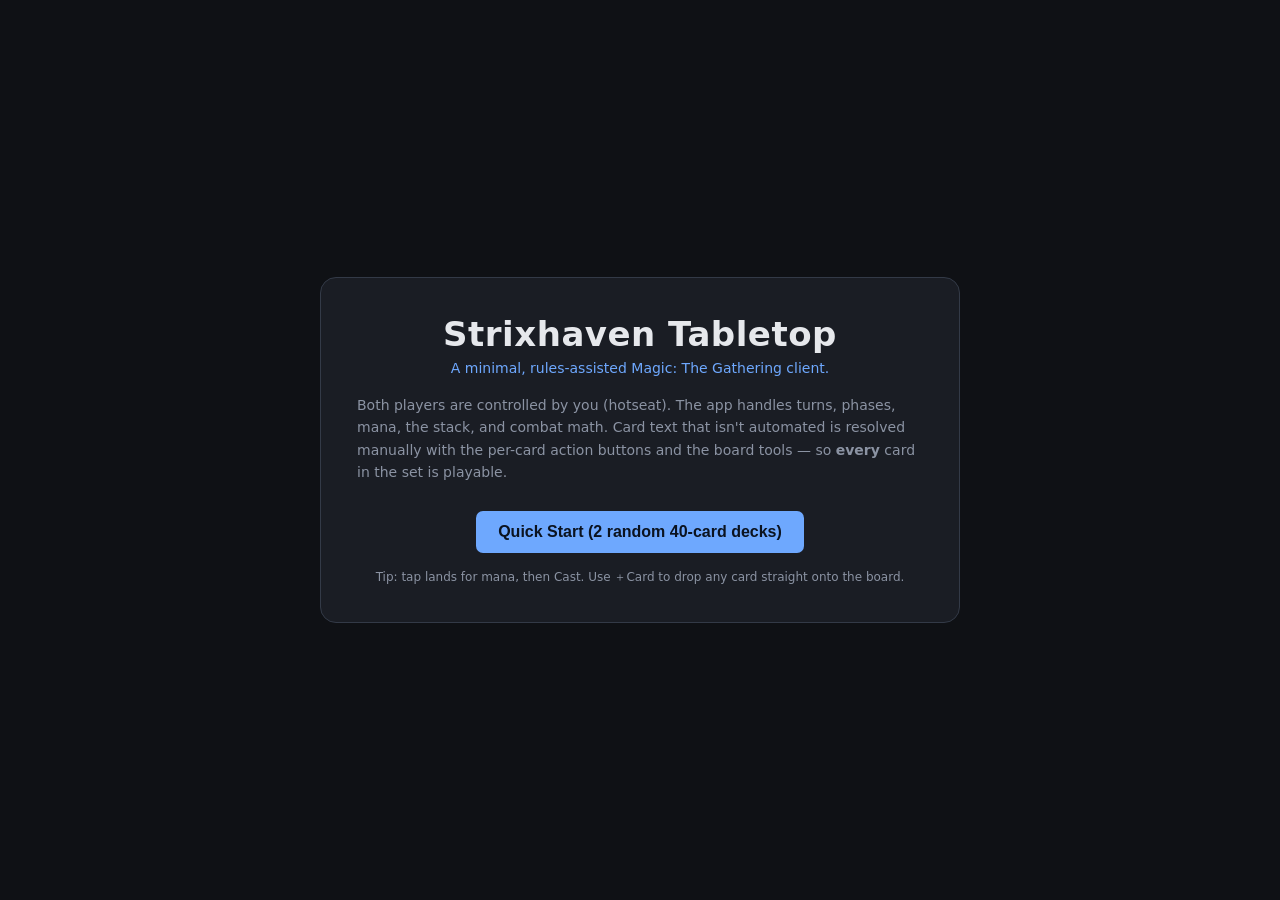
==== mtg/index.html @ 75c7c593 "Add MtG MVP client: rules-assisted hotseat tabletop A zero-dependency browser client for the full ~3" ====
<!DOCTYPE html>
<html lang="en">
<head>
  <meta charset="UTF-8">
  <meta name="viewport" content="width=device-width, initial-scale=1.0">
  <title>Strixhaven Tabletop — MtG MVP</title>
  <link rel="stylesheet" href="style.css">
</head>
<body>

  <!-- Start screen -->
  <div id="screen-start" class="screen-start">
    <div class="start-card">
      <h1>Strixhaven Tabletop</h1>
      <p class="tagline">A minimal, rules-assisted Magic: The Gathering client.</p>
      <p class="blurb">
        Both players are controlled by you (hotseat). The app handles turns,
        phases, mana, the stack, and combat math. Card text that isn't
        automated is resolved manually with the per-card action buttons and the
        board tools — so <b>every</b> card in the set is playable.
      </p>
      <button id="btn-start" class="btn btn-big">Quick Start (2 random 40-card decks)</button>
      <div class="hint">Tip: tap lands for mana, then Cast. Use ＋Card to drop any card straight onto the board.</div>
    </div>
  </div>

  <!-- Game screen -->
  <div id="screen-game" style="display:none;">
    <div id="phase-bar" class="phase-bar"></div>
    <div class="board">
      <div id="player-top" class="player-area"></div>
      <div class="middle">
        <div id="stack-zone" class="stack-zone"></div>
        <div id="detail-zone" class="detail-zone"></div>
        <div id="log-zone" class="log-zone"></div>
      </div>
      <div id="player-bottom" class="player-area"></div>
    </div>
  </div>

  <!-- Modal -->
  <div id="modal" class="modal" style="display:none;">
    <div class="modal-content"><div class="modal-body"></div></div>
  </div>

  <!-- Game over banner -->
  <div id="gameover" class="gameover" style="display:none;">
    <div class="go-box"><div class="go-text"></div>
      <button class="btn" onclick="location.reload()">New Game</button></div>
  </div>

  <script src="cards.js"></script>
  <script src="engine.js"></script>
  <script src="ui.js"></script>
  <script src="app.js"></script>
</body>
</html>
---- mtg/style.css ----
:root {
  --bg: #0f1115;
  --panel: #1a1d24;
  --panel2: #232730;
  --border: #333a47;
  --text: #e6e8ec;
  --muted: #8b93a3;
  --accent: #6ea8fe;
  --W: #f8f4d8; --U: #aad8f0; --B: #b8a0c8; --R: #f0a89a; --G: #a8d6a0; --C: #cfd3da;
}
* { box-sizing: border-box; }
body {
  margin: 0; background: var(--bg); color: var(--text);
  font-family: -apple-system, "Segoe UI", Roboto, system-ui, sans-serif;
  font-size: 14px;
}

/* ---- start screen ---- */
.screen-start { min-height: 100vh; display: flex; align-items: center; justify-content: center; padding: 20px; }
.start-card { max-width: 640px; background: var(--panel); border: 1px solid var(--border); border-radius: 16px; padding: 36px; text-align: center; }
.start-card h1 { margin: 0 0 6px; font-size: 34px; letter-spacing: 0.5px; }
.tagline { color: var(--accent); margin: 0 0 18px; }
.blurb { color: var(--muted); line-height: 1.6; text-align: left; }
.hint { color: var(--muted); font-size: 12px; margin-top: 14px; }

/* ---- buttons ---- */
.btn { background: var(--panel2); color: var(--text); border: 1px solid var(--border); border-radius: 7px; padding: 6px 10px; cursor: pointer; font-size: 13px; margin: 2px; }
.btn:hover { background: #2c3242; border-color: var(--accent); }
.btn-big { font-size: 16px; padding: 12px 22px; margin-top: 14px; background: var(--accent); color: #0b1320; border: none; font-weight: 600; }
.btn-red { border-color: #c0556b; }
.btn-red:hover { background: #3a2530; }
.btn.xs { padding: 2px 6px; font-size: 11px; }
.life-btn, .zbtn, .tbtn { background: var(--panel2); color: var(--text); border: 1px solid var(--border); border-radius: 5px; cursor: pointer; padding: 2px 7px; margin: 0 1px; font-size: 12px; }
.tbtn:hover, .zbtn:hover, .life-btn:hover { border-color: var(--accent); }

/* ---- phase bar ---- */
.phase-bar { background: var(--panel); border-bottom: 1px solid var(--border); padding: 8px 12px; display: flex; align-items: center; gap: 16px; flex-wrap: wrap; position: sticky; top: 0; z-index: 5; }
.turn-info { font-size: 15px; }
.phases { display: flex; gap: 4px; flex-wrap: wrap; flex: 1; }
.phase { padding: 3px 8px; border-radius: 5px; color: var(--muted); cursor: pointer; font-size: 12px; border: 1px solid transparent; }
.phase:hover { border-color: var(--border); }
.phase.active { background: var(--accent); color: #0b1320; font-weight: 600; }
.phase-actions { display: flex; gap: 6px; }

/* ---- board layout ---- */
.board { display: grid; grid-template-columns: 1fr 320px 1fr; grid-template-areas: "top top top" "mid mid mid" "bot bot bot"; gap: 8px; padding: 8px; }
#player-top { grid-area: top; }
.middle { grid-area: mid; display: grid; grid-template-columns: 1fr 1.4fr 1fr; gap: 8px; }
#player-bottom { grid-area: bot; }
.player-area { min-height: 120px; }

/* ---- player ---- */
.player { background: var(--panel); border: 1px solid var(--border); border-radius: 10px; padding: 8px 10px; }
.player.active-player { border-color: var(--accent); box-shadow: 0 0 0 1px var(--accent) inset; }
.p-header { display: flex; align-items: center; gap: 14px; flex-wrap: wrap; margin-bottom: 6px; }
.p-name { font-weight: 600; font-size: 15px; }
.p-life { font-size: 16px; }
.p-pool { font-size: 12px; }
.pool-empty { color: var(--muted); }
.p-tools { display: flex; gap: 4px; flex-wrap: wrap; margin-bottom: 8px; }

/* ---- battlefield ---- */
.battlefield { background: var(--bg); border: 1px solid var(--border); border-radius: 8px; padding: 6px; margin-bottom: 8px; }
.bf-row { display: flex; gap: 6px; flex-wrap: wrap; min-height: 56px; padding: 3px 0; border-bottom: 1px dashed #2a2f3a; }
.bf-row:last-child { border-bottom: none; }
.empty { color: var(--muted); font-size: 12px; padding: 6px; }

/* ---- cards ---- */
.card { width: 92px; min-height: 64px; border-radius: 7px; padding: 5px 6px; cursor: pointer; border: 1px solid var(--border); background: var(--panel2); position: relative; font-size: 11px; transition: transform .08s; }
.card:hover { transform: translateY(-2px); border-color: var(--accent); }
.card.sel { outline: 2px solid var(--accent); }
.card.tapped { transform: rotate(8deg); opacity: 0.8; }
.card.attacking { border-color: #f0a89a; box-shadow: 0 0 6px #f0a89a55; }
.card.blocking { border-color: #aad8f0; }
.card-name { font-weight: 600; line-height: 1.15; }
.card-type { color: var(--muted); font-size: 10px; margin-top: 2px; }
.card-top { display: flex; justify-content: space-between; gap: 4px; }
.card-cost { white-space: nowrap; }
.pt { position: absolute; right: 5px; bottom: 4px; font-weight: 700; background: #00000055; padding: 0 4px; border-radius: 4px; }
.card-badges { margin-top: 3px; display: flex; gap: 3px; flex-wrap: wrap; }
.badge { font-size: 9px; background: #00000044; border-radius: 4px; padding: 0 3px; }
.badge.ctr { background: #2e5a2e; }
.badge.dmg { background: #5a2e2e; }
.hand-card { background: var(--panel2); }
.hand-label { color: var(--muted); font-size: 12px; margin-bottom: 4px; }
.hand { display: flex; gap: 6px; flex-wrap: wrap; }

/* color accents on left edge */
.col-W { border-left: 4px solid var(--W); }
.col-U { border-left: 4px solid var(--U); }
.col-B { border-left: 4px solid var(--B); }
.col-R { border-left: 4px solid var(--R); }
.col-G { border-left: 4px solid var(--G); }
.col-C { border-left: 4px solid var(--C); }
.col-multi { border-left: 4px solid gold; }
.col-land { border-left: 4px solid #7a6a4a; }

/* mana pips */
.pip { display: inline-block; min-width: 16px; text-align: center; border-radius: 50%; padding: 0 4px; font-size: 11px; font-weight: 700; color: #1a1a1a; margin: 0 1px; }
.pip-W { background: var(--W); } .pip-U { background: var(--U); } .pip-B { background: var(--B); }
.pip-R { background: var(--R); } .pip-G { background: var(--G); } .pip-C, .pip-c { background: var(--C); }
.pip-btn { color: #1a1a1a; font-weight: 700; }

/* ---- middle panels ---- */
.stack-zone, .detail-zone, .log-zone { background: var(--panel); border: 1px solid var(--border); border-radius: 10px; padding: 10px; max-height: 60vh; overflow-y: auto; }
.stack-zone h3, .log-zone h3 { margin: 0 0 8px; font-size: 14px; color: var(--accent); }
.stack-items { display: flex; flex-direction: column; gap: 6px; }
.stack-item { background: var(--panel2); border: 1px solid var(--border); border-radius: 6px; padding: 6px; }
.stack-item.top { border-color: var(--accent); }
.si-name { font-weight: 600; }
.si-text { color: var(--muted); font-size: 11px; margin-top: 3px; }
.stack-actions { margin-top: 8px; }
.detail-help, .detail-card { font-size: 13px; }
.detail-help { color: var(--muted); }
.dc-head { display: flex; justify-content: space-between; align-items: baseline; }
.dc-name { font-weight: 700; font-size: 15px; }
.dc-type { color: var(--muted); margin: 2px 0; }
.dc-pt { font-weight: 700; }
.dc-text { background: var(--panel2); border-radius: 6px; padding: 8px; margin: 8px 0; line-height: 1.45; white-space: normal; }
.dc-actions { display: flex; flex-wrap: wrap; gap: 4px; }
.log-line { font-size: 11px; color: var(--muted); padding: 1px 0; border-bottom: 1px solid #20242d; }

/* ---- modal ---- */
.modal { position: fixed; inset: 0; background: #000a; display: flex; align-items: center; justify-content: center; z-index: 50; padding: 20px; }
.modal-content { background: var(--panel); border: 1px solid var(--border); border-radius: 12px; padding: 20px; max-width: 560px; width: 100%; max-height: 84vh; overflow-y: auto; }
.modal-body h3 { margin-top: 0; }
.zone-list { display: flex; flex-direction: column; gap: 5px; margin: 8px 0; }
.zone-card { display: flex; align-items: center; gap: 8px; background: var(--panel2); border: 1px solid var(--border); border-radius: 6px; padding: 5px 8px; }
.zone-card:hover { border-color: var(--accent); }
.zc-name { font-weight: 600; flex: 1; }
.zc-type { color: var(--muted); font-size: 11px; }
.zc-acts { display: flex; gap: 3px; }
.search { width: 100%; padding: 7px; margin: 4px 0; background: var(--bg); border: 1px solid var(--border); border-radius: 6px; color: var(--text); }
.search.small { width: 80px; display: inline-block; }
.mana-buttons { display: flex; gap: 6px; margin: 10px 0; }

/* ---- game over ---- */
.gameover { position: fixed; inset: 0; background: #000c; display: flex; align-items: center; justify-content: center; z-index: 60; }
.go-box { background: var(--panel); border: 2px solid var(--accent); border-radius: 14px; padding: 36px; text-align: center; }
.go-text { font-size: 28px; font-weight: 700; margin-bottom: 16px; }

@media (max-width: 900px) {
  .board { grid-template-columns: 1fr; }
  .middle { grid-template-columns: 1fr; }
}
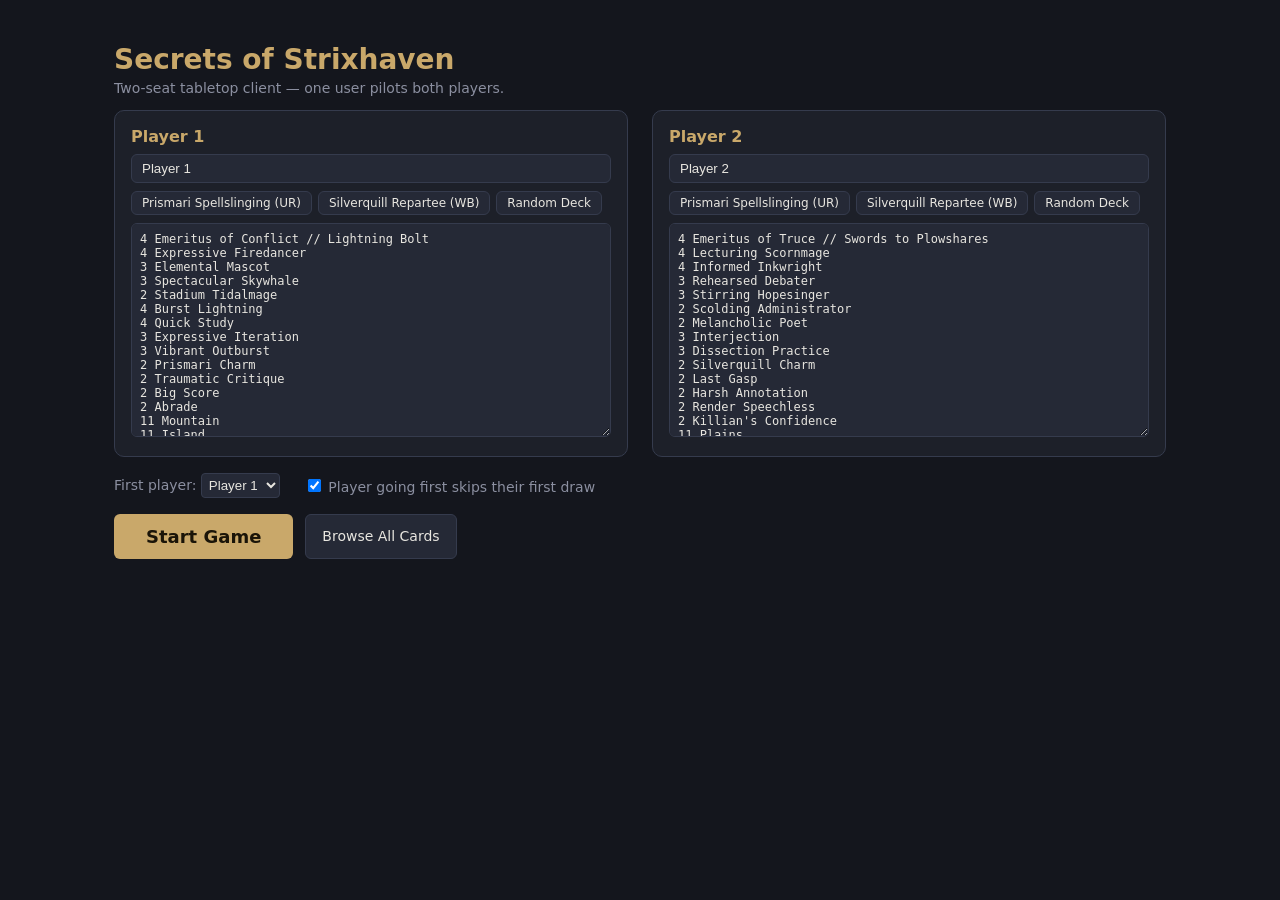
==== commit a3a131c9: "Add Secrets of Strixhaven MVP tabletop client Browser-based two-seat MtG client (one user pilots bot" ====
--- a/mtg/index.html
+++ b/mtg/index.html
@@ -1,57 +1,58 @@
 <!DOCTYPE html>
 <html lang="en">
 <head>
-  <meta charset="UTF-8">
-  <meta name="viewport" content="width=device-width, initial-scale=1.0">
-  <title>Strixhaven Tabletop — MtG MVP</title>
-  <link rel="stylesheet" href="style.css">
+<meta charset="UTF-8">
+<meta name="viewport" content="width=device-width, initial-scale=1.0">
+<title>Secrets of Strixhaven — Tabletop Client</title>
+<link rel="stylesheet" href="style.css">
 </head>
 <body>
 
-  <!-- Start screen -->
-  <div id="screen-start" class="screen-start">
-    <div class="start-card">
-      <h1>Strixhaven Tabletop</h1>
-      <p class="tagline">A minimal, rules-assisted Magic: The Gathering client.</p>
-      <p class="blurb">
-        Both players are controlled by you (hotseat). The app handles turns,
-        phases, mana, the stack, and combat math. Card text that isn't
-        automated is resolved manually with the per-card action buttons and the
-        board tools — so <b>every</b> card in the set is playable.
-      </p>
-      <button id="btn-start" class="btn btn-big">Quick Start (2 random 40-card decks)</button>
-      <div class="hint">Tip: tap lands for mana, then Cast. Use ＋Card to drop any card straight onto the board.</div>
+<!-- ════════ SETUP SCREEN ════════ -->
+<div id="setup-screen">
+  <div class="setup-inner">
+    <h1>Secrets of Strixhaven</h1>
+    <p class="subtitle">Two-seat tabletop client — one user pilots both players.</p>
+    <div class="setup-cols">
+      <div class="setup-col" id="setup-p0"></div>
+      <div class="setup-col" id="setup-p1"></div>
     </div>
+    <div class="setup-options">
+      <label>First player:
+        <select id="opt-first">
+          <option value="0">Player 1</option>
+          <option value="1">Player 2</option>
+          <option value="random">Random</option>
+        </select>
+      </label>
+      <label><input type="checkbox" id="opt-skipdraw" checked> Player going first skips their first draw</label>
+    </div>
+    <div class="setup-actions">
+      <button class="btn big" id="btn-start">Start Game</button>
+      <button class="btn" id="btn-browse">Browse All Cards</button>
+    </div>
+    <div id="setup-errors"></div>
   </div>
+</div>
 
-  <!-- Game screen -->
-  <div id="screen-game" style="display:none;">
-    <div id="phase-bar" class="phase-bar"></div>
-    <div class="board">
-      <div id="player-top" class="player-area"></div>
-      <div class="middle">
-        <div id="stack-zone" class="stack-zone"></div>
-        <div id="detail-zone" class="detail-zone"></div>
-        <div id="log-zone" class="log-zone"></div>
-      </div>
-      <div id="player-bottom" class="player-area"></div>
-    </div>
-  </div>
+<!-- ════════ GAME SCREEN ════════ -->
+<div id="game-screen" class="hidden">
+  <header id="topbar"></header>
+  <main id="board">
+    <section id="area-p1" class="player-area flipped"></section>
+    <section id="center-bar">
+      <div id="stack-panel"><h3>Stack</h3><div id="stack-items"></div></div>
+      <div id="log-panel"><h3>Game Log</h3><div id="log-items"></div></div>
+    </section>
+    <section id="area-p0" class="player-area"></section>
+  </main>
+</div>
 
-  <!-- Modal -->
-  <div id="modal" class="modal" style="display:none;">
-    <div class="modal-content"><div class="modal-body"></div></div>
-  </div>
+<div id="action-menu" class="hidden"></div>
+<div id="modal-overlay" class="hidden"><div id="modal-box"></div></div>
+<div id="card-preview" class="hidden"></div>
 
-  <!-- Game over banner -->
-  <div id="gameover" class="gameover" style="display:none;">
-    <div class="go-box"><div class="go-text"></div>
-      <button class="btn" onclick="location.reload()">New Game</button></div>
-  </div>
-
-  <script src="cards.js"></script>
-  <script src="engine.js"></script>
-  <script src="ui.js"></script>
-  <script src="app.js"></script>
+<script src="cards.js"></script>
+<script src="app.js"></script>
 </body>
 </html>
--- a/mtg/style.css
+++ b/mtg/style.css
@@ -1,145 +1,365 @@
+/* ============ Secrets of Strixhaven tabletop client ============ */
+
+* { box-sizing: border-box; }
+
 :root {
-  --bg: #0f1115;
-  --panel: #1a1d24;
-  --panel2: #232730;
-  --border: #333a47;
-  --text: #e6e8ec;
-  --muted: #8b93a3;
-  --accent: #6ea8fe;
-  --W: #f8f4d8; --U: #aad8f0; --B: #b8a0c8; --R: #f0a89a; --G: #a8d6a0; --C: #cfd3da;
-}
-* { box-sizing: border-box; }
-body {
-  margin: 0; background: var(--bg); color: var(--text);
-  font-family: -apple-system, "Segoe UI", Roboto, system-ui, sans-serif;
+  --bg: #14161d;
+  --panel: #1d2029;
+  --panel2: #252936;
+  --line: #353b4d;
+  --text: #e8e6e0;
+  --dim: #8b8fa0;
+  --accent: #c9a86a;
+  --w: #f5f0d8; --u: #aad6f2; --b: #b8a8c8; --r: #f2a896; --g: #a8d6a8;
+}
+
+html, body {
+  margin: 0; padding: 0;
+  background: var(--bg);
+  color: var(--text);
+  font-family: 'Segoe UI', system-ui, sans-serif;
   font-size: 14px;
-}
-
-/* ---- start screen ---- */
-.screen-start { min-height: 100vh; display: flex; align-items: center; justify-content: center; padding: 20px; }
-.start-card { max-width: 640px; background: var(--panel); border: 1px solid var(--border); border-radius: 16px; padding: 36px; text-align: center; }
-.start-card h1 { margin: 0 0 6px; font-size: 34px; letter-spacing: 0.5px; }
-.tagline { color: var(--accent); margin: 0 0 18px; }
-.blurb { color: var(--muted); line-height: 1.6; text-align: left; }
-.hint { color: var(--muted); font-size: 12px; margin-top: 14px; }
-
-/* ---- buttons ---- */
-.btn { background: var(--panel2); color: var(--text); border: 1px solid var(--border); border-radius: 7px; padding: 6px 10px; cursor: pointer; font-size: 13px; margin: 2px; }
-.btn:hover { background: #2c3242; border-color: var(--accent); }
-.btn-big { font-size: 16px; padding: 12px 22px; margin-top: 14px; background: var(--accent); color: #0b1320; border: none; font-weight: 600; }
-.btn-red { border-color: #c0556b; }
-.btn-red:hover { background: #3a2530; }
-.btn.xs { padding: 2px 6px; font-size: 11px; }
-.life-btn, .zbtn, .tbtn { background: var(--panel2); color: var(--text); border: 1px solid var(--border); border-radius: 5px; cursor: pointer; padding: 2px 7px; margin: 0 1px; font-size: 12px; }
-.tbtn:hover, .zbtn:hover, .life-btn:hover { border-color: var(--accent); }
-
-/* ---- phase bar ---- */
-.phase-bar { background: var(--panel); border-bottom: 1px solid var(--border); padding: 8px 12px; display: flex; align-items: center; gap: 16px; flex-wrap: wrap; position: sticky; top: 0; z-index: 5; }
-.turn-info { font-size: 15px; }
-.phases { display: flex; gap: 4px; flex-wrap: wrap; flex: 1; }
-.phase { padding: 3px 8px; border-radius: 5px; color: var(--muted); cursor: pointer; font-size: 12px; border: 1px solid transparent; }
-.phase:hover { border-color: var(--border); }
-.phase.active { background: var(--accent); color: #0b1320; font-weight: 600; }
-.phase-actions { display: flex; gap: 6px; }
-
-/* ---- board layout ---- */
-.board { display: grid; grid-template-columns: 1fr 320px 1fr; grid-template-areas: "top top top" "mid mid mid" "bot bot bot"; gap: 8px; padding: 8px; }
-#player-top { grid-area: top; }
-.middle { grid-area: mid; display: grid; grid-template-columns: 1fr 1.4fr 1fr; gap: 8px; }
-#player-bottom { grid-area: bot; }
-.player-area { min-height: 120px; }
-
-/* ---- player ---- */
-.player { background: var(--panel); border: 1px solid var(--border); border-radius: 10px; padding: 8px 10px; }
-.player.active-player { border-color: var(--accent); box-shadow: 0 0 0 1px var(--accent) inset; }
-.p-header { display: flex; align-items: center; gap: 14px; flex-wrap: wrap; margin-bottom: 6px; }
-.p-name { font-weight: 600; font-size: 15px; }
-.p-life { font-size: 16px; }
-.p-pool { font-size: 12px; }
-.pool-empty { color: var(--muted); }
-.p-tools { display: flex; gap: 4px; flex-wrap: wrap; margin-bottom: 8px; }
-
-/* ---- battlefield ---- */
-.battlefield { background: var(--bg); border: 1px solid var(--border); border-radius: 8px; padding: 6px; margin-bottom: 8px; }
-.bf-row { display: flex; gap: 6px; flex-wrap: wrap; min-height: 56px; padding: 3px 0; border-bottom: 1px dashed #2a2f3a; }
-.bf-row:last-child { border-bottom: none; }
-.empty { color: var(--muted); font-size: 12px; padding: 6px; }
-
-/* ---- cards ---- */
-.card { width: 92px; min-height: 64px; border-radius: 7px; padding: 5px 6px; cursor: pointer; border: 1px solid var(--border); background: var(--panel2); position: relative; font-size: 11px; transition: transform .08s; }
-.card:hover { transform: translateY(-2px); border-color: var(--accent); }
-.card.sel { outline: 2px solid var(--accent); }
-.card.tapped { transform: rotate(8deg); opacity: 0.8; }
-.card.attacking { border-color: #f0a89a; box-shadow: 0 0 6px #f0a89a55; }
-.card.blocking { border-color: #aad8f0; }
-.card-name { font-weight: 600; line-height: 1.15; }
-.card-type { color: var(--muted); font-size: 10px; margin-top: 2px; }
-.card-top { display: flex; justify-content: space-between; gap: 4px; }
-.card-cost { white-space: nowrap; }
-.pt { position: absolute; right: 5px; bottom: 4px; font-weight: 700; background: #00000055; padding: 0 4px; border-radius: 4px; }
-.card-badges { margin-top: 3px; display: flex; gap: 3px; flex-wrap: wrap; }
-.badge { font-size: 9px; background: #00000044; border-radius: 4px; padding: 0 3px; }
-.badge.ctr { background: #2e5a2e; }
-.badge.dmg { background: #5a2e2e; }
-.hand-card { background: var(--panel2); }
-.hand-label { color: var(--muted); font-size: 12px; margin-bottom: 4px; }
-.hand { display: flex; gap: 6px; flex-wrap: wrap; }
-
-/* color accents on left edge */
-.col-W { border-left: 4px solid var(--W); }
-.col-U { border-left: 4px solid var(--U); }
-.col-B { border-left: 4px solid var(--B); }
-.col-R { border-left: 4px solid var(--R); }
-.col-G { border-left: 4px solid var(--G); }
-.col-C { border-left: 4px solid var(--C); }
-.col-multi { border-left: 4px solid gold; }
-.col-land { border-left: 4px solid #7a6a4a; }
-
-/* mana pips */
-.pip { display: inline-block; min-width: 16px; text-align: center; border-radius: 50%; padding: 0 4px; font-size: 11px; font-weight: 700; color: #1a1a1a; margin: 0 1px; }
-.pip-W { background: var(--W); } .pip-U { background: var(--U); } .pip-B { background: var(--B); }
-.pip-R { background: var(--R); } .pip-G { background: var(--G); } .pip-C, .pip-c { background: var(--C); }
-.pip-btn { color: #1a1a1a; font-weight: 700; }
-
-/* ---- middle panels ---- */
-.stack-zone, .detail-zone, .log-zone { background: var(--panel); border: 1px solid var(--border); border-radius: 10px; padding: 10px; max-height: 60vh; overflow-y: auto; }
-.stack-zone h3, .log-zone h3 { margin: 0 0 8px; font-size: 14px; color: var(--accent); }
-.stack-items { display: flex; flex-direction: column; gap: 6px; }
-.stack-item { background: var(--panel2); border: 1px solid var(--border); border-radius: 6px; padding: 6px; }
+  height: 100%;
+}
+
+.hidden { display: none !important; }
+.dim { color: var(--dim); font-style: italic; font-size: 12px; }
+
+button { font-family: inherit; cursor: pointer; }
+
+.btn {
+  background: var(--panel2);
+  color: var(--text);
+  border: 1px solid var(--line);
+  border-radius: 6px;
+  padding: 8px 16px;
+  font-size: 14px;
+}
+.btn:hover { border-color: var(--accent); }
+.btn.big { font-size: 18px; padding: 12px 32px; background: var(--accent); color: #1a1408; border: none; font-weight: 600; }
+.btn.small { padding: 4px 10px; font-size: 12px; }
+.btn.tiny { padding: 2px 7px; font-size: 11px; }
+.btn.warn { color: #f2a896; }
+
+/* ---------- mana pips ---------- */
+.pip {
+  display: inline-block;
+  min-width: 15px; height: 15px;
+  border-radius: 50%;
+  font-size: 10px; font-weight: 700;
+  line-height: 15px; text-align: center;
+  color: #222; background: #c8c4ba;
+  margin: 0 1px;
+  vertical-align: middle;
+  padding: 0 1px;
+}
+.pip-W { background: #f8f3da; }
+.pip-U { background: #9cc7e8; }
+.pip-B { background: #b0a3bf; }
+.pip-R { background: #e89c88; }
+.pip-G { background: #9ccf9c; }
+.pip-C, .pip-N { background: #c8c4ba; }
+.pip-H { background: linear-gradient(135deg, #e8d8a0 50%, #b0a3bf 50%); border-radius: 7px; min-width: 22px; }
+
+/* ---------- setup screen ---------- */
+#setup-screen {
+  max-width: 1100px; margin: 0 auto; padding: 24px;
+}
+#setup-screen h1 { color: var(--accent); margin-bottom: 0; }
+#setup-screen .subtitle { color: var(--dim); margin-top: 4px; }
+.setup-cols { display: flex; gap: 24px; }
+.setup-col { flex: 1; background: var(--panel); border: 1px solid var(--line); border-radius: 10px; padding: 16px; }
+.setup-col h2 { margin: 0 0 8px; font-size: 16px; color: var(--accent); }
+.setup-col input[type=text] {
+  width: 100%; padding: 6px 10px; margin-bottom: 8px;
+  background: var(--panel2); color: var(--text);
+  border: 1px solid var(--line); border-radius: 6px;
+}
+.setup-col textarea {
+  width: 100%; resize: vertical;
+  background: var(--panel2); color: var(--text);
+  border: 1px solid var(--line); border-radius: 6px;
+  padding: 8px; font-family: ui-monospace, monospace; font-size: 12px;
+}
+.deck-buttons { display: flex; flex-wrap: wrap; gap: 6px; margin-bottom: 8px; }
+.setup-options { margin: 16px 0; display: flex; gap: 24px; align-items: center; color: var(--dim); }
+.setup-options select { background: var(--panel2); color: var(--text); border: 1px solid var(--line); border-radius: 4px; padding: 3px; }
+.setup-actions { display: flex; gap: 12px; }
+#setup-errors { margin-top: 12px; color: #f2a896; font-size: 13px; }
+
+/* ---------- game layout ---------- */
+#game-screen { display: flex; flex-direction: column; height: 100vh; }
+
+#topbar {
+  display: flex; align-items: center; gap: 10px;
+  background: var(--panel);
+  border-bottom: 1px solid var(--line);
+  padding: 6px 12px;
+  flex: 0 0 auto;
+  flex-wrap: wrap;
+}
+.tb-title { font-weight: 700; color: var(--accent); }
+.tb-turn { font-size: 13px; }
+.tb-phases { display: flex; gap: 2px; flex-wrap: wrap; }
+.phase-chip {
+  font-size: 10px; padding: 2px 6px; border-radius: 8px;
+  background: var(--panel2); color: var(--dim);
+  border: 1px solid transparent;
+}
+.phase-chip.on { background: var(--accent); color: #1a1408; font-weight: 700; }
+.tb-storm { font-size: 12px; color: var(--dim); }
+
+#board {
+  flex: 1 1 auto;
+  display: flex; flex-direction: column;
+  min-height: 0;
+}
+
+.player-area {
+  flex: 1 1 42%;
+  display: flex;
+  min-height: 0;
+  border-left: 4px solid transparent;
+}
+.player-area.active-player { border-left-color: var(--accent); }
+.player-area.flipped { flex-direction: row; }
+
+#center-bar {
+  flex: 0 0 130px;
+  display: flex;
+  background: #101218;
+  border-top: 1px solid var(--line);
+  border-bottom: 1px solid var(--line);
+  min-height: 0;
+}
+#stack-panel { flex: 0 0 340px; border-right: 1px solid var(--line); display: flex; flex-direction: column; }
+#log-panel { flex: 1; display: flex; flex-direction: column; min-width: 0; }
+#center-bar h3 {
+  margin: 0; padding: 3px 10px;
+  font-size: 11px; text-transform: uppercase; letter-spacing: 1px;
+  color: var(--dim); background: var(--panel);
+}
+#stack-items { flex: 1; overflow-y: auto; padding: 4px 8px; display: flex; flex-direction: column; gap: 4px; }
+#log-items { flex: 1; overflow-y: auto; padding: 4px 10px; font-size: 11px; color: #b8bcc8; }
+#log-items div { padding: 1px 0; border-bottom: 1px dotted #232733; }
+
+.stack-item {
+  background: var(--panel2);
+  border: 1px solid var(--line);
+  border-radius: 6px;
+  padding: 4px 8px;
+  font-size: 12px;
+}
 .stack-item.top { border-color: var(--accent); }
 .si-name { font-weight: 600; }
-.si-text { color: var(--muted); font-size: 11px; margin-top: 3px; }
-.stack-actions { margin-top: 8px; }
-.detail-help, .detail-card { font-size: 13px; }
-.detail-help { color: var(--muted); }
-.dc-head { display: flex; justify-content: space-between; align-items: baseline; }
-.dc-name { font-weight: 700; font-size: 15px; }
-.dc-type { color: var(--muted); margin: 2px 0; }
-.dc-pt { font-weight: 700; }
-.dc-text { background: var(--panel2); border-radius: 6px; padding: 8px; margin: 8px 0; line-height: 1.45; white-space: normal; }
-.dc-actions { display: flex; flex-wrap: wrap; gap: 4px; }
-.log-line { font-size: 11px; color: var(--muted); padding: 1px 0; border-bottom: 1px solid #20242d; }
-
-/* ---- modal ---- */
-.modal { position: fixed; inset: 0; background: #000a; display: flex; align-items: center; justify-content: center; z-index: 50; padding: 20px; }
-.modal-content { background: var(--panel); border: 1px solid var(--border); border-radius: 12px; padding: 20px; max-width: 560px; width: 100%; max-height: 84vh; overflow-y: auto; }
-.modal-body h3 { margin-top: 0; }
-.zone-list { display: flex; flex-direction: column; gap: 5px; margin: 8px 0; }
-.zone-card { display: flex; align-items: center; gap: 8px; background: var(--panel2); border: 1px solid var(--border); border-radius: 6px; padding: 5px 8px; }
-.zone-card:hover { border-color: var(--accent); }
-.zc-name { font-weight: 600; flex: 1; }
-.zc-type { color: var(--muted); font-size: 11px; }
-.zc-acts { display: flex; gap: 3px; }
-.search { width: 100%; padding: 7px; margin: 4px 0; background: var(--bg); border: 1px solid var(--border); border-radius: 6px; color: var(--text); }
-.search.small { width: 80px; display: inline-block; }
-.mana-buttons { display: flex; gap: 6px; margin: 10px 0; }
-
-/* ---- game over ---- */
-.gameover { position: fixed; inset: 0; background: #000c; display: flex; align-items: center; justify-content: center; z-index: 60; }
-.go-box { background: var(--panel); border: 2px solid var(--accent); border-radius: 14px; padding: 36px; text-align: center; }
-.go-text { font-size: 28px; font-weight: 700; margin-bottom: 16px; }
-
-@media (max-width: 900px) {
-  .board { grid-template-columns: 1fr; }
-  .middle { grid-template-columns: 1fr; }
-}
+.si-meta { color: var(--dim); font-size: 10px; }
+.si-buttons { display: flex; gap: 4px; margin-top: 3px; }
+
+/* ---------- player panel ---------- */
+.side-panel {
+  flex: 0 0 170px;
+  background: var(--panel);
+  border-right: 1px solid var(--line);
+  padding: 8px;
+  display: flex; flex-direction: column; gap: 8px;
+  overflow-y: auto;
+}
+.pname { font-weight: 700; color: var(--accent); font-size: 15px; }
+.heart { color: #e87a90; }
+.life { display: flex; align-items: center; gap: 8px; }
+.life-num { font-size: 26px; font-weight: 700; min-width: 44px; text-align: center; }
+
+.mana-pool { display: flex; flex-wrap: wrap; gap: 3px; }
+.pool-pip {
+  display: inline-flex; align-items: center; gap: 3px;
+  font-size: 11px; font-weight: 700; color: #222;
+  border-radius: 10px; padding: 2px 6px;
+  cursor: pointer; user-select: none;
+}
+.pool-pip b { background: rgba(0,0,0,.25); color: #fff; border-radius: 8px; padding: 0 5px; }
+
+.piles { display: flex; gap: 4px; }
+.pile {
+  flex: 1;
+  background: var(--panel2); color: var(--text);
+  border: 1px solid var(--line); border-radius: 6px;
+  font-size: 10px; padding: 4px 2px; text-align: center;
+}
+.pile b { font-size: 14px; }
+.pile:hover { border-color: var(--accent); }
+
+.side-buttons { display: flex; flex-wrap: wrap; gap: 4px; }
+
+.play-zone {
+  flex: 1;
+  display: flex; flex-direction: column;
+  min-width: 0; min-height: 0;
+}
+.player-area.flipped .play-zone { flex-direction: column-reverse; }
+
+.battlefield {
+  flex: 1;
+  display: flex; flex-direction: column;
+  background: radial-gradient(ellipse at center, #1b2030 0%, #14161d 100%);
+  overflow-y: auto;
+  min-height: 0;
+}
+.player-area.flipped .battlefield { flex-direction: column-reverse; }
+.bf-row {
+  flex: 1;
+  display: flex; align-items: center; gap: 8px;
+  padding: 6px 12px;
+  overflow-x: auto;
+  min-height: 90px;
+}
+.lands-row { background: rgba(0,0,0,.18); }
+
+.hand {
+  flex: 0 0 auto;
+  display: flex; align-items: center; gap: 6px;
+  padding: 6px 12px;
+  background: var(--panel);
+  border-top: 1px solid var(--line);
+  overflow-x: auto;
+  min-height: 80px;
+}
+.player-area.flipped .hand { border-top: none; border-bottom: 1px solid var(--line); }
+
+/* ---------- cards ---------- */
+.card {
+  flex: 0 0 116px;
+  width: 116px; height: 132px;
+  border-radius: 7px;
+  border: 1px solid var(--line);
+  padding: 4px 5px;
+  display: flex; flex-direction: column;
+  cursor: pointer;
+  position: relative;
+  transition: transform .15s;
+  font-size: 10px;
+  overflow: hidden;
+  color: #1c1a14;
+}
+.card:hover { transform: translateY(-3px); box-shadow: 0 4px 14px rgba(0,0,0,.5); z-index: 5; }
+.card.tapped { transform: rotate(13deg); filter: saturate(.55) brightness(.78); }
+.card.tapped:hover { transform: rotate(13deg) translateY(-3px); }
+.card.sick::after {
+  content: '💤';
+  position: absolute; top: 2px; right: 2px; font-size: 11px;
+}
+.card.token { border-style: dashed; border-color: #888; }
+
+.frame-W { background: linear-gradient(170deg, #f3eed6, #d6cfa8); }
+.frame-U { background: linear-gradient(170deg, #cfe4f2, #9fc2dd); }
+.frame-B { background: linear-gradient(170deg, #c5bccf, #978ba6); }
+.frame-R { background: linear-gradient(170deg, #f2cabd, #dd9c87); }
+.frame-G { background: linear-gradient(170deg, #cde6c8, #9cc795); }
+.frame-M { background: linear-gradient(170deg, #ead9a4, #cdb068); }
+.frame-C { background: linear-gradient(170deg, #d8d4cc, #b4b0a6); }
+.frame-L { background: linear-gradient(170deg, #d6cdb8, #ab9f87); }
+
+.card-top { display: flex; justify-content: space-between; gap: 2px; align-items: flex-start; }
+.card-name { font-weight: 700; font-size: 10px; line-height: 1.15; }
+.card-cost { white-space: nowrap; flex: 0 0 auto; }
+.card-cost .pip { min-width: 12px; height: 12px; line-height: 12px; font-size: 8px; }
+.card-type { font-size: 8px; color: #3d3a30; border-bottom: 1px solid rgba(0,0,0,.2); padding-bottom: 1px; margin: 2px 0; white-space: nowrap; overflow: hidden; text-overflow: ellipsis; }
+.card-text { flex: 1; font-size: 8px; line-height: 1.25; overflow: hidden; color: #2c2a22; }
+.card-text .pip { min-width: 10px; height: 10px; line-height: 10px; font-size: 7px; }
+.card-pt {
+  position: absolute; bottom: 2px; right: 4px;
+  font-weight: 800; font-size: 12px;
+  background: rgba(255,255,255,.75);
+  border: 1px solid rgba(0,0,0,.35);
+  border-radius: 5px; padding: 0 4px;
+}
+.card-badges { position: absolute; bottom: 2px; left: 3px; display: flex; flex-wrap: wrap; gap: 2px; max-width: 70%; }
+.badge {
+  font-size: 8px; font-weight: 700;
+  border-radius: 4px; padding: 1px 3px;
+  color: #fff; background: #555;
+}
+.badge.prep { background: #7a5fc0; }
+.badge.prep.off { background: #777; opacity: .8; }
+.badge.p1 { background: #2e7d32; }
+.badge.stun { background: #c87f0a; }
+.badge.misc { background: #546e7a; }
+.badge.dmg { background: #b03030; }
+
+/* ---------- action menu ---------- */
+#action-menu {
+  position: fixed; z-index: 100;
+  background: var(--panel);
+  border: 1px solid var(--accent);
+  border-radius: 8px;
+  box-shadow: 0 6px 24px rgba(0,0,0,.6);
+  display: flex; flex-direction: column;
+  min-width: 200px; max-width: 280px;
+  max-height: 420px; overflow-y: auto;
+  padding: 4px;
+}
+.menu-title {
+  font-size: 11px; font-weight: 700; color: var(--accent);
+  padding: 4px 8px; border-bottom: 1px solid var(--line);
+  margin-bottom: 2px;
+}
+#action-menu button {
+  background: none; border: none; color: var(--text);
+  text-align: left; padding: 5px 8px; font-size: 12px;
+  border-radius: 4px;
+}
+#action-menu button:hover { background: var(--panel2); }
+
+/* ---------- modal ---------- */
+#modal-overlay {
+  position: fixed; inset: 0; z-index: 200;
+  background: rgba(0,0,0,.65);
+  display: flex; align-items: center; justify-content: center;
+}
+#modal-box {
+  background: var(--panel);
+  border: 1px solid var(--line);
+  border-radius: 12px;
+  width: min(940px, 92vw);
+  max-height: 86vh;
+  display: flex; flex-direction: column;
+}
+.modal-head {
+  display: flex; justify-content: space-between; align-items: center;
+  padding: 10px 16px; border-bottom: 1px solid var(--line);
+}
+.modal-head h2 { margin: 0; font-size: 16px; color: var(--accent); }
+.modal-body { padding: 14px 16px; overflow-y: auto; }
+.modal-foot { padding: 10px 16px; border-top: 1px solid var(--line); display: flex; gap: 8px; justify-content: flex-end; }
+
+.zone-grid { display: flex; flex-wrap: wrap; gap: 8px; }
+.zone-grid .card { flex: 0 0 116px; }
+
+.browser-filter {
+  width: 100%; padding: 7px 10px; margin-bottom: 12px;
+  background: var(--panel2); color: var(--text);
+  border: 1px solid var(--line); border-radius: 6px;
+}
+
+.glossary h4 { color: var(--accent); margin: 12px 0 2px; }
+.glossary p { margin: 2px 0 8px; color: #c8ccd4; font-size: 13px; line-height: 1.45; }
+
+/* ---------- hover preview ---------- */
+#card-preview {
+  position: fixed; z-index: 300;
+  width: 280px;
+  pointer-events: none;
+  display: flex; flex-direction: column; gap: 6px;
+}
+.pv-card {
+  border-radius: 10px;
+  border: 2px solid #000;
+  padding: 9px 11px;
+  color: #1c1a14;
+  box-shadow: 0 8px 30px rgba(0,0,0,.7);
+}
+.pv-top { display: flex; justify-content: space-between; gap: 6px; font-size: 14px; }
+.pv-type { font-size: 11px; border-bottom: 1px solid rgba(0,0,0,.25); margin: 4px 0; padding-bottom: 3px; }
+.pv-text { font-size: 11.5px; line-height: 1.4; white-space: pre-line; }
+.pv-pt { text-align: right; font-weight: 800; font-size: 14px; margin-top: 4px; }
+.pv-prepare { background: linear-gradient(170deg, #ded4f0, #b6a6d8); }
+.pv-card:not(.pv-prepare):not([class*=frame-]) { background: #d8d4cc; }
